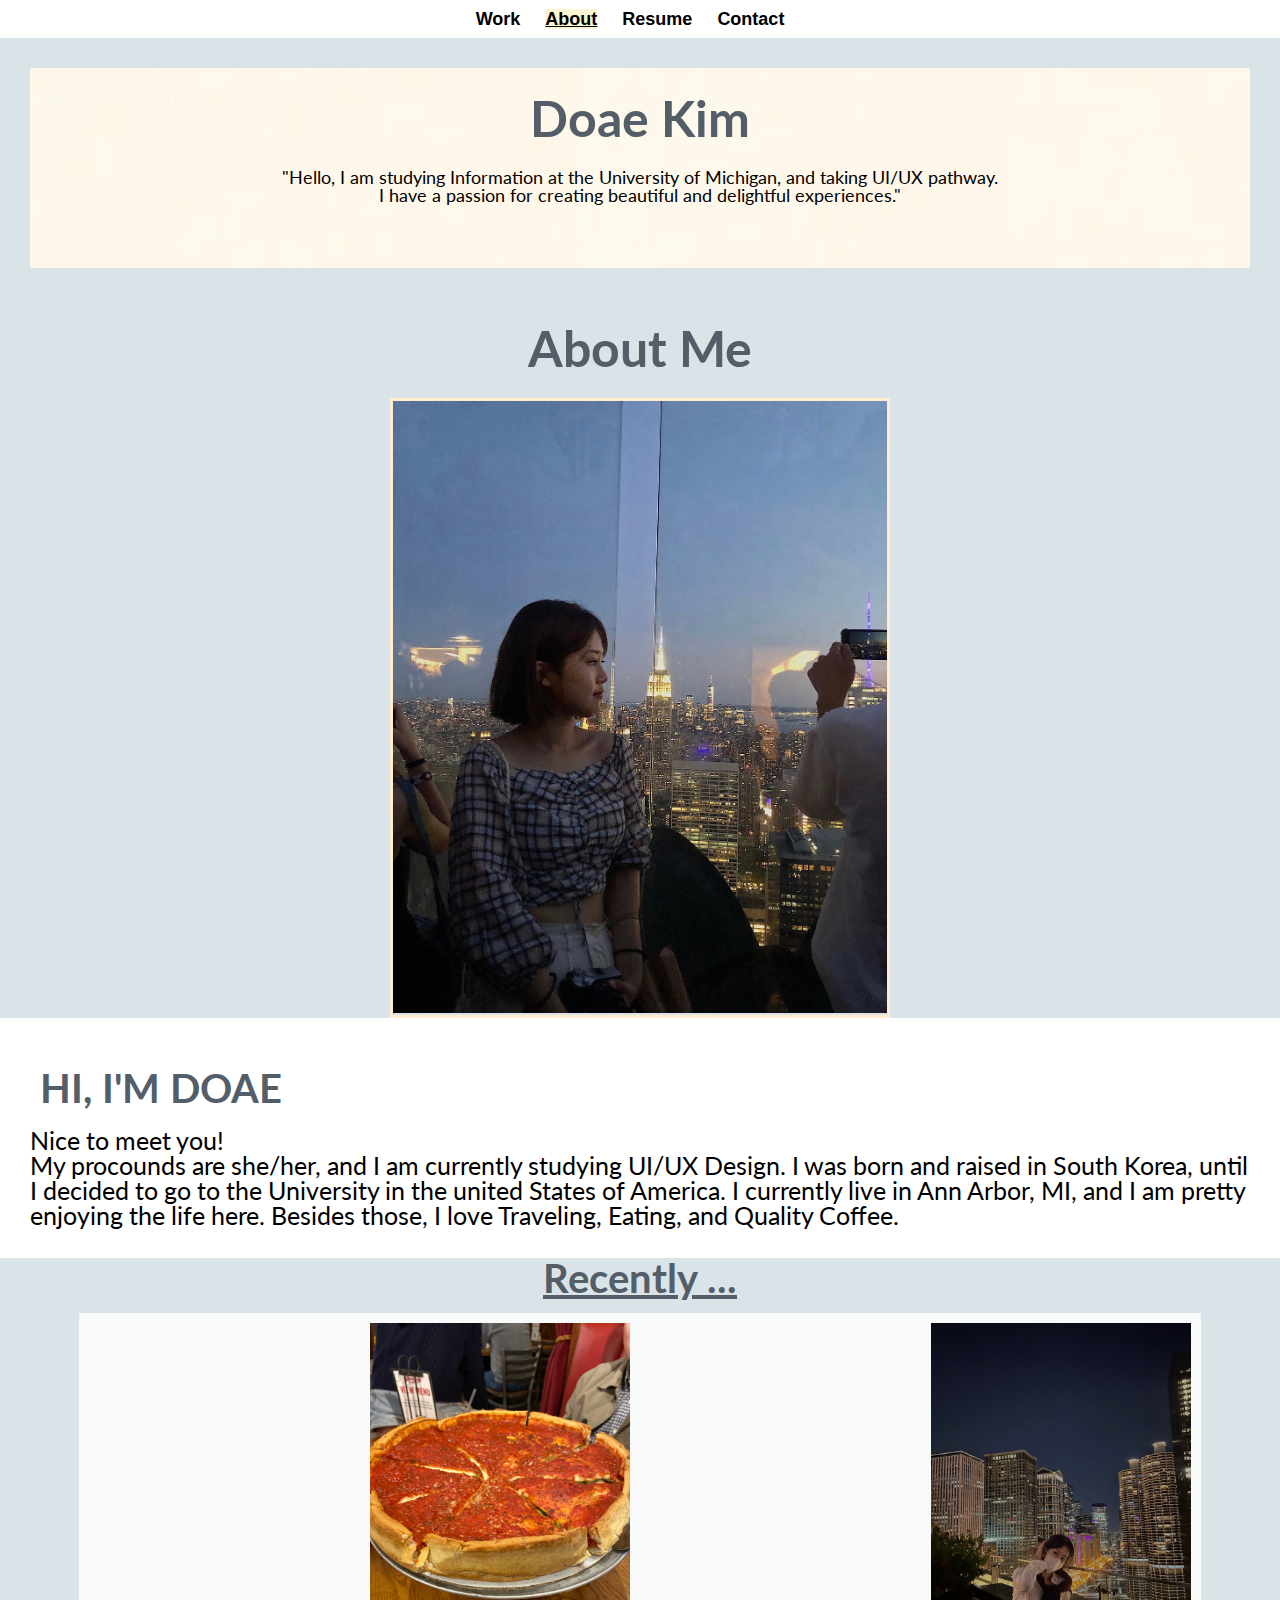
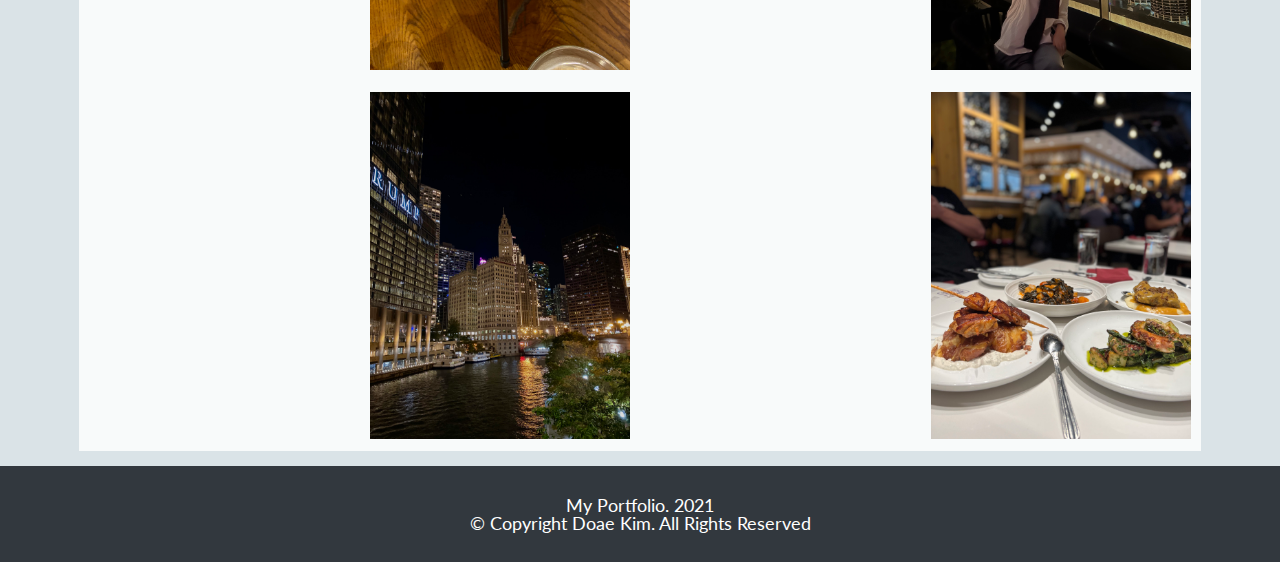
==== about.html @ 7c4c236c "Add files via upload" ====
<!DOCTYPE html>
<html lang="en">
  <head>
    <meta charset="utf-8">
    <meta name="viewport" content="width=device-width, initial-scale=1.0">
    <link rel="stylesheet" type="text/css" href="css/html5reset.css">
    <link rel="stylesheet" type="text/css" href="css/style.css">
    <link href='https://fonts.googleapis.com/css?family=Lato:300,400,300italic,400italic' rel='stylesheet' type='text/css'>

    <title> About Me</title>
    <!--Favicons--> 
    <link rel="shortcut icon" type = "image/x-icon" href="images/favicon.ico"> 
  </head>
  <body>
    <a class="skip-to-content-link" href="#main">
      Skip to Content</a>
    <nav>
        <ul class="nav">
          <li><a href="index.html">Work</a></li>
          <li><a class="current" href="about.html">About</a></li>
          <li><a href="resume.html">Resume</a></li>
          <li><a href="contact.html">Contact</a></li>
        </ul>
      </nav>
      <main>


      <header id="main">
        <h1>Doae Kim</h1>
        <p>"Hello, I am studying Information at the University of Michigan, and taking UI/UX pathway. </p>
        <p>I have a passion for creating beautiful and delightful experiences." </p>
      </header>
    </main>
      
    <h1>About Me</h1>
    

    <div class="about-image">
      <img src="images/about.jpg" alt=""/>
    </div>
    
    <div class="about text-block">
      <a id="about"></a>
      <h2>HI, I'M DOAE </h2>
      <p>Nice to meet you! <br/> My procounds are she/her, and I am currently studying UI/UX Design. I was born and raised in South Korea, until I decided to go to the University in the united States of America. I currently live in Ann Arbor, MI, and I am pretty enjoying the life here. Besides those, I love Traveling, Eating, and Quality Coffee.</p>
    </div>

    <h3> Recently ... 
    
  </h3>
    <div class= "grid-container">
 

      <div class="grid-item"><img src="images/traveling3..jpg" alt=""></div> 
      <div class="grid-item"><img src="images/pizza.jpg" alt=""></div>
      <div class="grid-item"><img src="images/fall.jpg" alt=""></div>
      <div class="grid-item"><img src="images/rh.jpg" alt=""></div>
      <div class="grid-item"><img src="images/apple.jpg" alt=""></div> 
      <div class="grid-item"><img src="images/trumptower.jpg" alt=""></div> 
      <div class="grid-item"><img src="images/downtown.jpg" alt=""></div> 
      <div class="grid-item"><img src="images/purple pig.jpg" alt=""></div> 
    </div>

    <footer>
      <p>My Portfolio. 2021 <br/>
        &copy; Copyright Doae Kim. All Rights Reserved </p>
</footer>
  </body>
  
</html>
---- css/style.css ----
html{
    scroll-behavior: smooth;
}

body{
  color: black;
  word-wrap: break-word;
  font-size: 18px;
  margin: 0;
  padding: 0;
  font-family: 'Lato', arial, sans-serif;
  background-color: #DAE3E7;

}

h1{
  display: block;
  color: #545e69;
  font-size: 50px;
  line-height: 0;
  padding: 50px 0px;
  text-align: center;
}

h2{
  color: #545e69;
  font-size: 40px;
  line-height: 1.5;
  padding: 10px;
}

h3{
  color: #545e69;
  font-size: 40px;
  text-decoration: underline;
  line-height: 0;
  padding: 20px 20px;
  text-align: center;

}

h4{color: rgb(75, 126, 117);
  font-size: 30px;
  padding: 10px;
  text-align: center;
  padding: 10px;

}

h5{color: rgb(9, 65, 9);
  text-shadow: blanchedalmond;
  font-size: 20px;
  padding: 70px 0;
  border: 3px solid green;
  text-align: center;
  text-transform: capitalize;
}

nav ul{
  list-style-type: none;
  
}

nav li{
  display: inline;
  padding-right: 20px;
}

nav{
  font-family: 'Lucida Sans', 'Lucida Sans Regular', 'Lucida Grande', 'Lucida Sans Unicode', sans-serif;
  background-color: #fff;
  padding: 10px;    
  text-align: center;   
}

header p{
  display: flex;
  flex-direction: row;
  flex-wrap: wrap;
  justify-content: space-around;

  color: rgb(0, 0, 0);
  font-size: 100%;
  padding: 0px 100px;
  text-align: center;

}

footer{
  background-color: #32383e;
  color: white;
  padding-top: 30px;
  padding-bottom: 30px;
  text-align: center;
}


embed{
  height: 400px;
  text-align: center;
  width: 30%;
  margin: 0 auto; 
  margin-left: auto;
  margin-right: auto;
  
}


nav a{
  color: black;
  font-weight: bold;
  text-decoration: none;
  position: relative;
  
}

nav li a.current{
  text-decoration: underline;
  background-color: rgb(252, 245, 209);
  
}
nav li a:active{
  color: #545e69;
  text-transform: uppercase;
  font-size: 20px;
  
}

.skip-to-content-link {
  background: white;
  height: 30px;
  left: 0;
  padding: 6px;
  z-index: 1;
  position: absolute;
  transform: translateY(-100%);
}


.skip-to-content-link:focus-visible {
  transform: translateY(0%);
}


.work-image{
  display: grid;
  grid-template-columns: 1fr 1fr;
  background: #fff;
  padding: 5px 5px 5px 5px;
  margin: 30px;
}


.work-image img{
  width: 99%;
}



header{

  grid-row: 1 / span 1; 
  grid-column: 1/ -1;
  background-image: url("../images/header.jpg");
  background-repeat: no-repeat;
  background-attachment: fixed; 
  background-position: center; 
  background-size: cover; 
  color:rgb(0, 0, 0);
  height: 200px;
  margin: 30px;

}

.grid-container{
  display: grid;
  grid-template-columns: 1fr 1fr 1fr 1fr;
  width: 90%;
  padding: 15px;
  margin: auto;
}

.grid-item {
  background-color: rgba(255, 255, 255, 0.8);
  padding: 10px;
  justify-content: center;
  align-content: center;
}




.grid-containaer > div .resume{
  justify-content: right;
  text-align: right;
  padding: 20px 0;
  font-size: 20px;
}
.grid-containaer> div embed{
  justify-content: right;
}

*{
  box-sizing: border-box;
}
img{
  width: 100%;
}

.about-image{

  display: block;
  margin-left: auto;
  margin-right: auto;
  width: 50%;
  width: 500px;
  border: blanchedalmond;
  border-style:solid;
  
}

.about{
  grid-column: 2/ span 1;
  grid-row: 2/ span 1;
 
}



.resume{
width: 1000px;
margin: auto;
text-align: left;
}



.contact-text{
  text-align: left;
  font-size: 22px;
  font-variant: small-caps;
  padding: 10px;
  margin: 10px;
  border: rgb(9, 65, 9);
  border-style: solid;
}





.text-block{
  display: flex;
  flex-wrap: wrap;
  background-color: #ffffff;
  border: 0px solid black;
  padding: 30px;
  margin: 0;
  font: inherit;
  vertical-align: baseline;
  font-size: 25px;
  
  margin-left: auto;
  margin-left: auto;
  align-self: center;

}

* {box-sizing: border-box;}

input[type=text], select, textarea {
  width: 100%;
  padding: 12px;
  border: 1px solid #ccc;
  border-radius: 4px;
  box-sizing: border-box;
  margin-top: 6px;
  margin-bottom: 16px;
  resize: vertical;
}

input[type=submit] {
  font-weight: 700;
  font-size: 18px;
  background-color: #32383e;
  color: white;
  padding: 12px 20px;
  border: none;
  border-radius: 4px;
  cursor: pointer;
}

input[type=submit]:hover {
  background-color: #545e69;
}

.container {
  border-radius: 5px;
  background-color: #f2f2f2;
  padding: 20px;
}

/* Projects Section */
.projects .item {
  margin-bottom: 30px;
}

.projects .item .title {
  font-size: 20px;
  margin-top: 0;
  margin-bottom: 5px;
  line-height: 1.5;
}

.projects .item .title a {
  color: #778492;
}

.projects .item .title a:hover {
  color: #5f6b77;
}

/* Skills Section */
.skills .intro {
  margin-bottom: 30px;
}

.skills .skillset .item {
  margin-bottom: 30px;
}

.skills .skillset .level-title {
  font-size: 20px;
  position: relative;
  margin-top: 0;
  margin-bottom: 10;
}

.skills .skillset .level-title .level-label {
  color: #ccd1d6;
  font-size: 14px;
  font-weight: 400;
  font-family: "Lato", arial, sans-serif;
  position: absolute;
  right: 0;
  top: 0;
}

.skills .skillset .level-bar {
  height: 15px;
  background: #e8e8e8;
}
.skills .skillset .level-bar-inner {
  height: 15px;
  background: #66cb8c;
}

/*Sections*/
.section {
  margin-bottom: 30px;
}

.section .section-inner {
  background: #fff;
  padding: 30px;
  margin: 30px;
  background-color: #fff;
}

.section .heading {
  
  margin-top: 0;
  margin-bottom: 30px;
  color: #545e69;
  font-size: 40px;
}

@media screen and (max-width: 760px){
  nav{
    padding: 30px 0px;
    text-align: right;  
  }

  header p{
    font-size:  15px; 
  }

  .container{
    grid-template-columns: 50px auto 500px auto 50px;
    grid-template-rows: repeat(5, 400px);

  }

  .about-image{
    grid-column: 2/ span 2;
   }

  .about{
    grid-column: 3/ span 2;
    
  }

.grid-container{
  display: grid;
  grid-template-columns: 1fr 1fr;
  width: 90%;
  padding: 15px;
  margin: auto;
}

.work-image{
  display: grid;
  grid-template-columns: 1fr;
  background: #fff;
  padding: 5px 5px 5px 5px;
  margin: 30px;
}

.skills .skillset .level-title {
  font-size: 15px;
}

h3{
  font-size: 30px;
  font-style: italic;
}

}
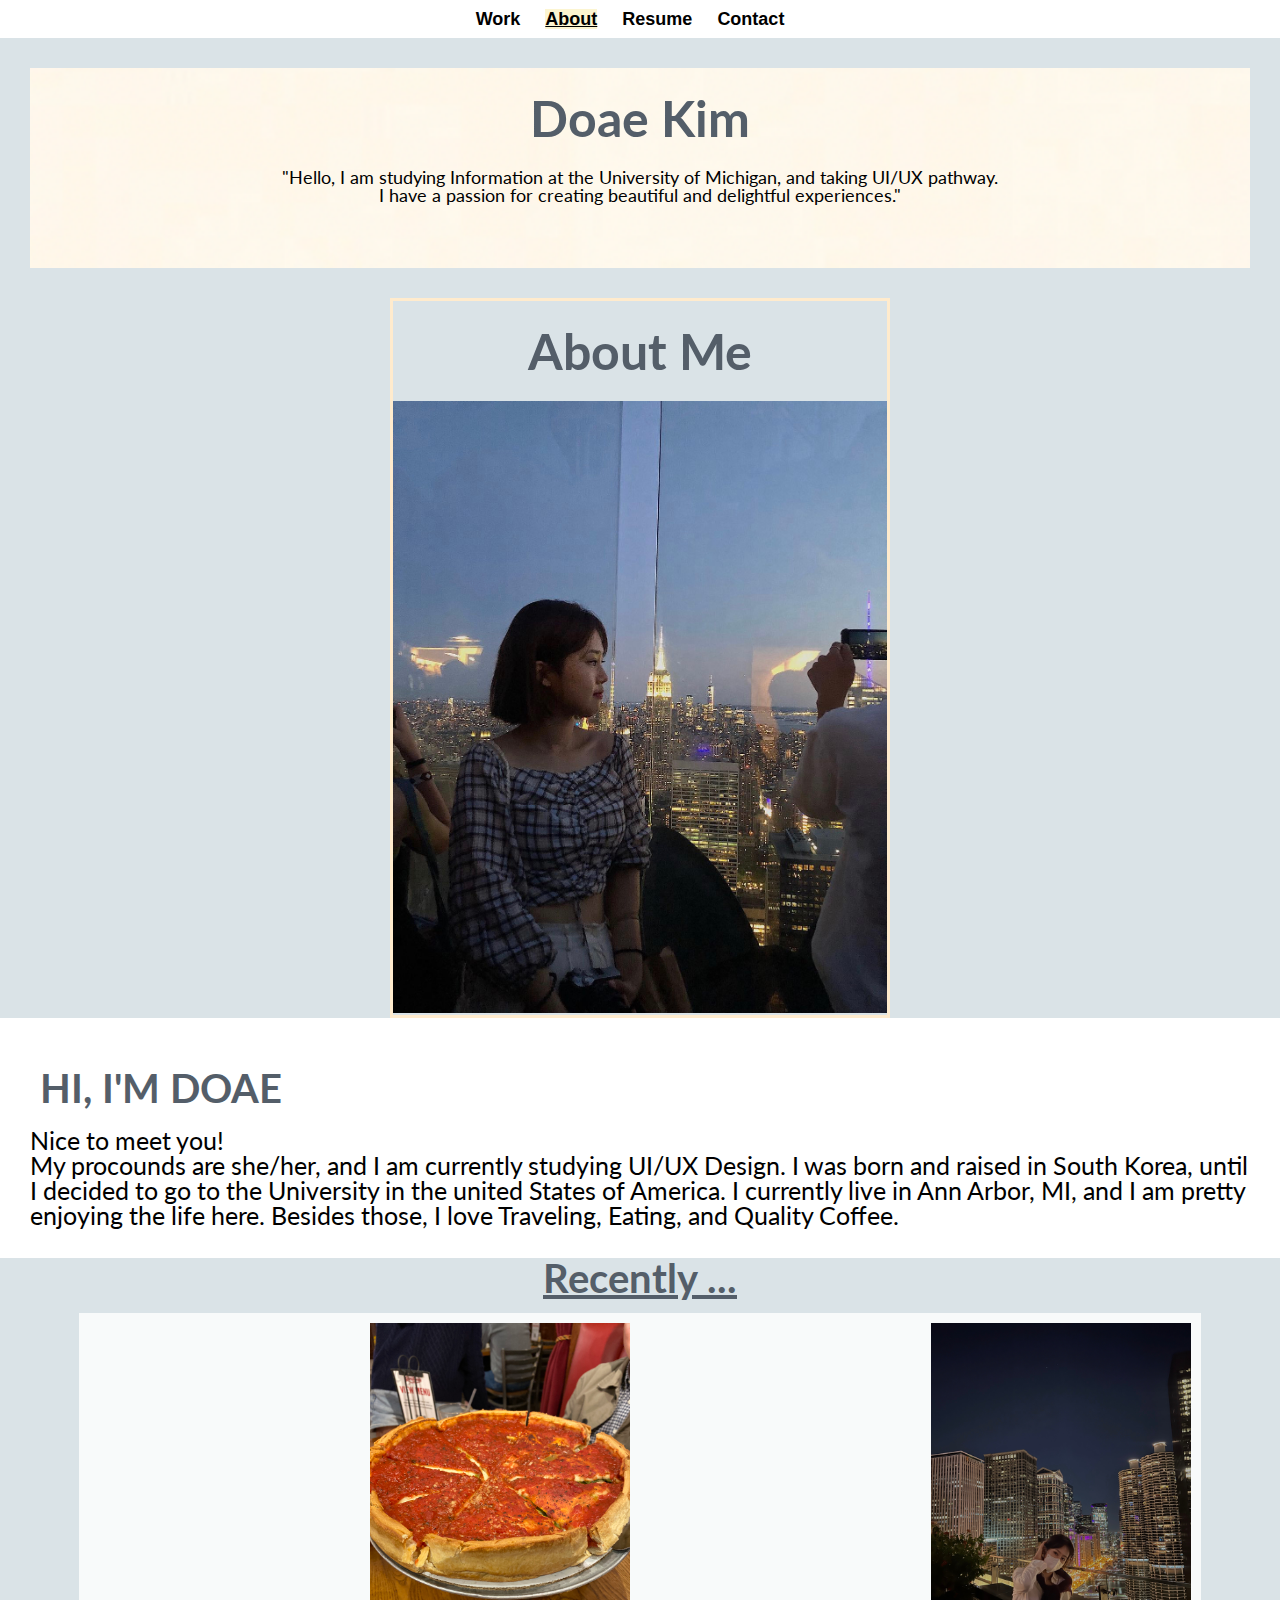
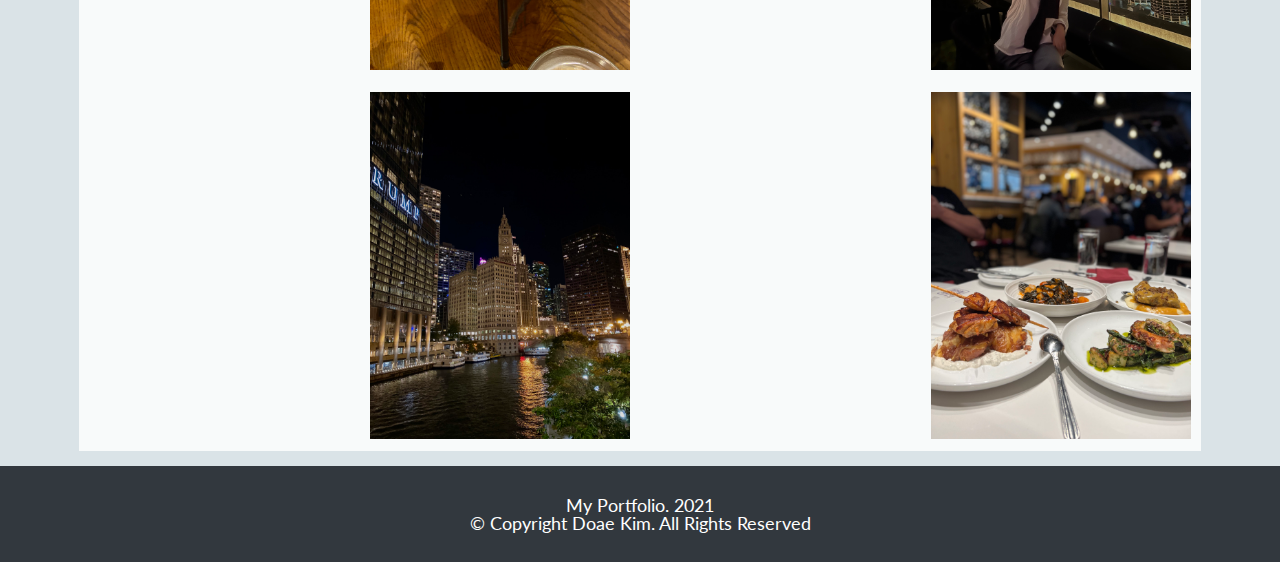
==== commit 4a4cd0b4: "Update about.html" ====
--- a/about.html
+++ b/about.html
@@ -6,8 +6,7 @@
     <link rel="stylesheet" type="text/css" href="css/html5reset.css">
     <link rel="stylesheet" type="text/css" href="css/style.css">
     <link href='https://fonts.googleapis.com/css?family=Lato:300,400,300italic,400italic' rel='stylesheet' type='text/css'>
-
-    <title> About Me</title>
+    <title> About </title>
     <!--Favicons--> 
     <link rel="shortcut icon" type = "image/x-icon" href="images/favicon.ico"> 
   </head>
@@ -32,25 +31,28 @@
       </header>
     </main>
       
-    <h1>About Me</h1>
+  
     
+<div>
+    <div class="about-image">
+      <h1>About Me</h1>
+      <img src="images/about.jpg" alt=""></img>
 
-    <div class="about-image">
-      <img src="images/about.jpg" alt=""/>
     </div>
+
+
     
     <div class="about text-block">
+      
       <a id="about"></a>
+      
       <h2>HI, I'M DOAE </h2>
       <p>Nice to meet you! <br/> My procounds are she/her, and I am currently studying UI/UX Design. I was born and raised in South Korea, until I decided to go to the University in the united States of America. I currently live in Ann Arbor, MI, and I am pretty enjoying the life here. Besides those, I love Traveling, Eating, and Quality Coffee.</p>
     </div>
-
-    <h3> Recently ... 
-    
-  </h3>
+  </div>
+<div>
+    <h3> Recently ... </h3>
     <div class= "grid-container">
- 
-
       <div class="grid-item"><img src="images/traveling3..jpg" alt=""></div> 
       <div class="grid-item"><img src="images/pizza.jpg" alt=""></div>
       <div class="grid-item"><img src="images/fall.jpg" alt=""></div>
@@ -60,6 +62,7 @@
       <div class="grid-item"><img src="images/downtown.jpg" alt=""></div> 
       <div class="grid-item"><img src="images/purple pig.jpg" alt=""></div> 
     </div>
+  </div>
 
     <footer>
       <p>My Portfolio. 2021 <br/>
@@ -68,3 +71,4 @@
   </body>
   
 </html>
+
--- a/css/style.css
+++ b/css/style.css
@@ -5,7 +5,6 @@
 
 body{
   color: black;
-  word-wrap: break-word;
   font-size: 18px;
   margin: 0;
   padding: 0;
@@ -41,21 +40,14 @@
 }
 
 h4{color: rgb(75, 126, 117);
-  font-size: 30px;
-  padding: 10px;
-  text-align: center;
-  padding: 10px;
-
-}
-
-h5{color: rgb(9, 65, 9);
-  text-shadow: blanchedalmond;
-  font-size: 20px;
-  padding: 70px 0;
-  border: 3px solid green;
-  text-align: center;
-  text-transform: capitalize;
-}
+  font-size: 20px;
+  padding: 10px;
+  margin: 20px;
+  text-align: center;
+  padding: 10px;
+}
+
+
 
 nav ul{
   list-style-type: none;
@@ -227,13 +219,24 @@
 }
 
 
-
-.resume{
-width: 1000px;
-margin: auto;
-text-align: left;
-}
-
+.resume-text{
+  color: rgb(75, 126, 117);
+  font-size: 30px;
+  padding: 10px;
+  text-align: center;
+  padding: 10px;
+
+}
+
+.resume-text-below{
+  color: rgb(9, 65, 9);
+  text-shadow: blanchedalmond;
+  font-size: 20px;
+  padding: 70px 0;
+  border: 3px solid green;
+  text-align: center;
+  text-transform: capitalize;
+}
 
 
 .contact-text{
@@ -245,9 +248,6 @@
   border: rgb(9, 65, 9);
   border-style: solid;
 }
-
-
-
 
 
 .text-block{
@@ -267,7 +267,6 @@
 
 }
 
-* {box-sizing: border-box;}
 
 input[type=text], select, textarea {
   width: 100%;
@@ -356,6 +355,20 @@
   background: #66cb8c;
 }
 
+#first{
+  width: 80%
+}
+#python{
+  width: 75%
+}
+#adobe{
+  width: 86%
+}
+#language{
+  width: 93%;
+}
+
+
 /*Sections*/
 .section {
   margin-bottom: 30px;
@@ -428,6 +441,12 @@
 
 }
 
-
-
-
+@media screen and (max-width: 760px){
+  header p{
+    font-size:  60%; 
+  }
+
+
+}
+
+
